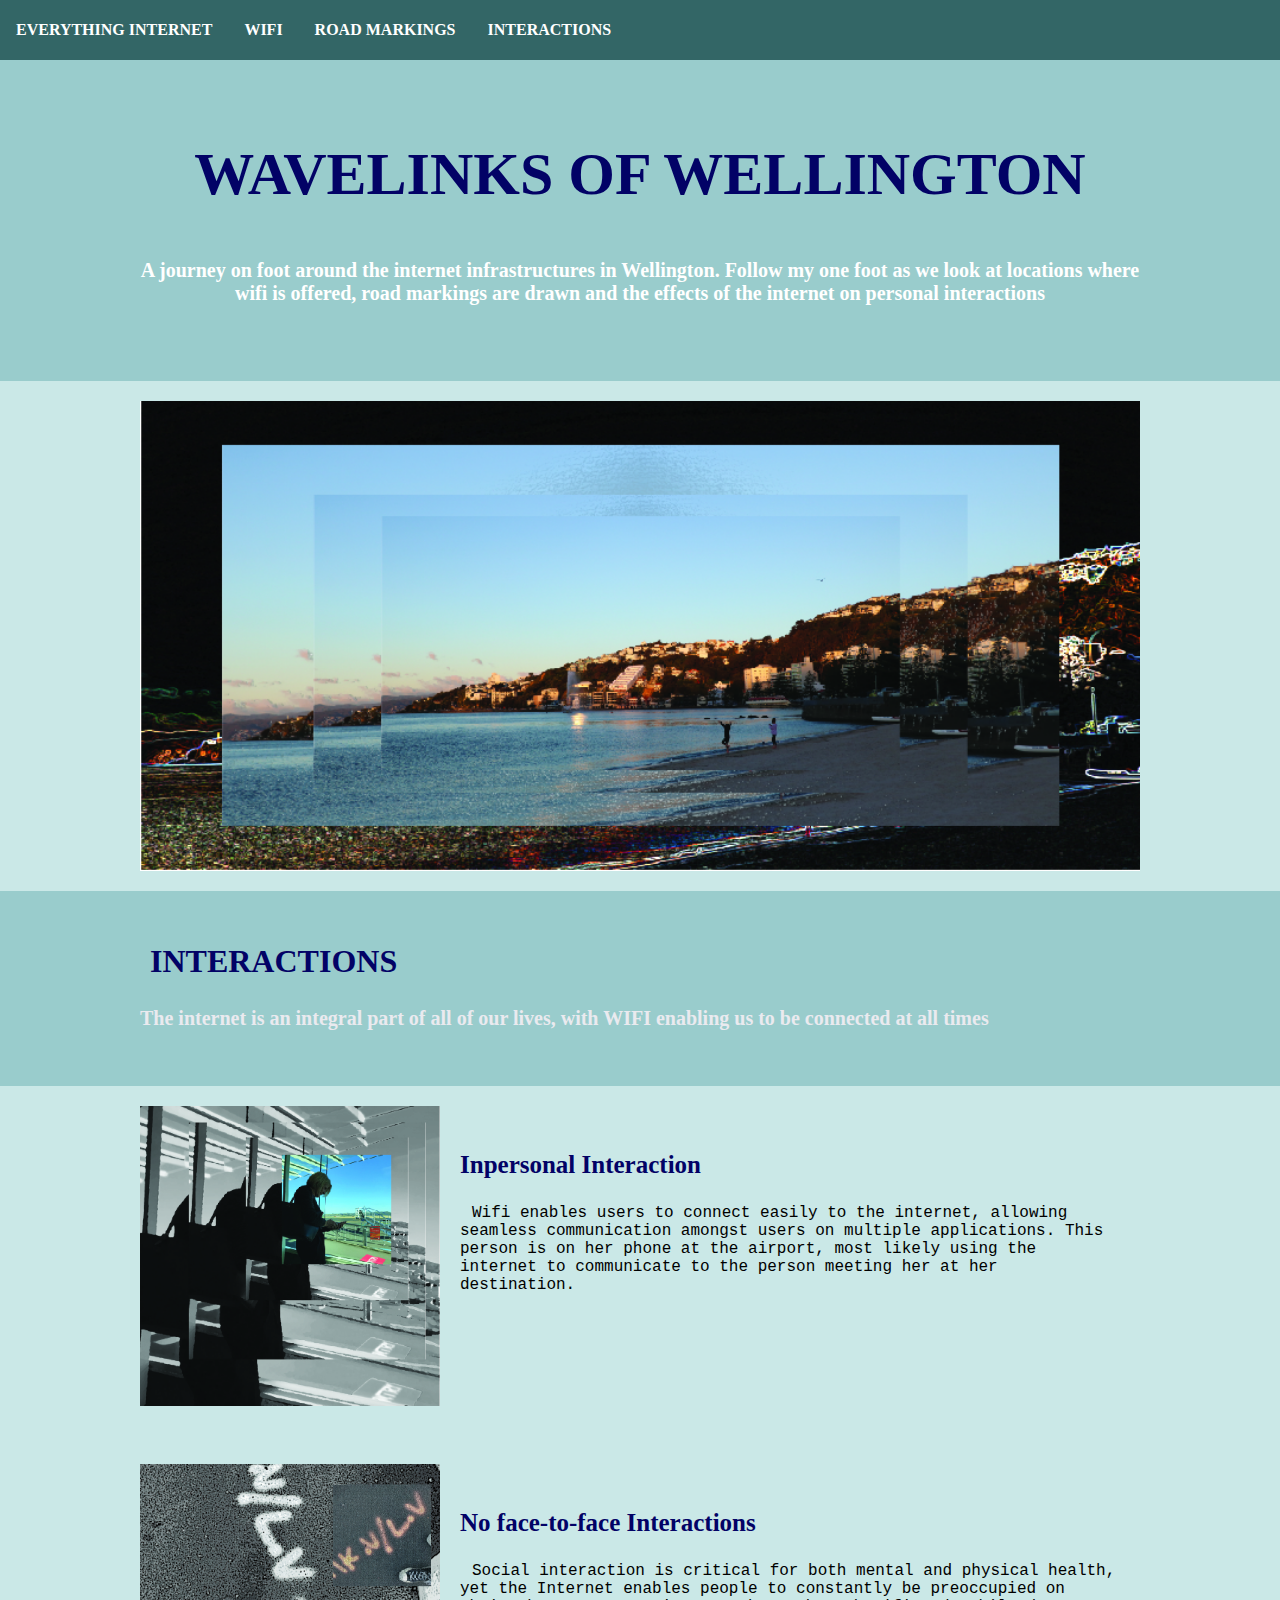
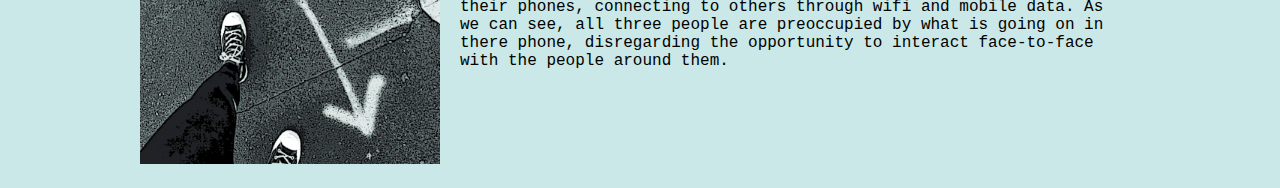
==== interactions.html @ 8e3811e8 "Add files via upload" ====
<!DOCTYPE HTML>

<html>

<head>
	<meta http-equiv="Content-Type" content="text/html; charset=UTF-8" />
	<title>Wavelinks of Wellington</title>
	<link rel="stylesheet" type="text/css" href="css/style.css">
</head>

<body>


	<nav>
		<a href="index.html">EVERYTHING INTERNET</a>
		<a href="wifi.html">WIFI</a>
		<a href="roadm.html">ROAD MARKINGS</a>
		<a href="interactions.html">INTERACTIONS</a>
	</nav>

	

	<header>
		<section>
			<h2>WAVELINKS OF WELLINGTON</h2>
			<h6> A journey on foot around the internet infrastructures in Wellington. Follow my one foot as we look at locations where wifi is offered, road markings are drawn and the effects of the internet on personal interactions </h6>
		</section>
	</header>
	
		<section>

				<div>
				<img src="img/wellyview2-100.jpg" class="center">
			</div>
	</section>



	<header>
		<section>
			<h1>INTERACTIONS</h1>
			<h4>The internet is an integral part of all of our lives, with WIFI enabling us to be connected at all times </h4>
		</section>
	</header>

	<section>
		<div class="g-row">
			<div class="g-30">
				<img src="img/interactions1-100.jpg">
			</div>
			<div class="g-70 padded">
				<h3>Inpersonal Interaction</h3>
				<p>Wifi enables users to connect easily to the internet, allowing seamless communication amongst users on multiple applications. This person is on her phone at the airport, most likely using the internet to communicate to the person meeting her at her destination. 


</p>
			</div>
		</div>
<br>
<br>
<br>
		<div class="g-row">
			<div class="g-30">
				<img src="img/roadm2-100.jpg">
			</div>
			<div class="g-70 padded">
				<h3>No face-to-face Interactions</h3>
				<p>Social interaction is critical for both mental and physical health, yet the Internet enables people to constantly be preoccupied on their phones, connecting to others through wifi and mobile data. As we can see, all three people are preoccupied by what is going on in there phone, disregarding the opportunity to interact face-to-face with the people around them. 

</p>
			</div>
		</div>

	
	</section>



</body>

</html>
---- css/style.css ----
*{
	box-sizing: border-box; 
	/* This makes the widths of elements more consistent
		Full details here https://css-tricks.com/box-sizing/ */
}

body{
	margin: 0px; /* Often browsers have a 5px margin by deafult*/
	font-family: sans-serif;
}

section{
	max-width: 1000px;
	margin-left: auto;
	margin-right: auto;
	margin-top: 20px;
	margin-bottom: 20px;
}

header{
	background-color: #99cccc;
	color: white; /* more readable on an orange background */
	padding-top: 30px;
	padding-bottom: 30px;
}

nav{
	width: 100%;
	height: 60px;
	background-color: #336666;
}

nav a, nav h3{
	float: left;
	margin: 0px;
	line-height: 60px;
	margin-left: 1em;
	margin-right: 1em;
	text-decoration: none;
	color: white;
	font-family: Georgia;
	font-weight: bold;
}

nav a:hover{
	text-decoration: underline; /* Hover styles to let people know they can click it */
}



/* Simple grid */
.g-row{
	width: 100%;
	overflow: hidden;
}

.g-row img{
	width: 100%; /*This makes all images in grids to be the size of their cell */
}

.g-50{
	width: 50%;
	float: left;
}

.g-30{
	width: 30%;
	float: left;
}

.g-70{
	width: 70%;
	float: left;
}


.show{
	border: 1px solid blue;
	padding: 2px;
}

.padded{
	padding: 20px; /* I add this to cells to add a little padding*/
}

/* Brooke */

.center {
  display: block;
  margin-left: auto;
  margin-right: auto;
  width: 100%;
}

h2 {
font-size: 60px;
font-family: Georgia;
text-align: center;
color: #020266;
font-weight: bold;
}

body {
background-color: #cae8e7;
}

h6 {
font-size: 20px;
font-family: Lucida Console;
text-align: center;
color: white;
}

p {
font-size: 16px;
font-family: Courier;
text-indent: 12px;
}

h4 {
font-size: 20px;
font-family: Lucida Console;
color: #eaeaef;
}

h1 {
font-size: 32px;
font-family: Georgia;
color: #020266;
text-indent: 10px;
}

h3 {
font-size: 25px;
font-family: Georgia;
color: #020266;
font-weight: bold;
}
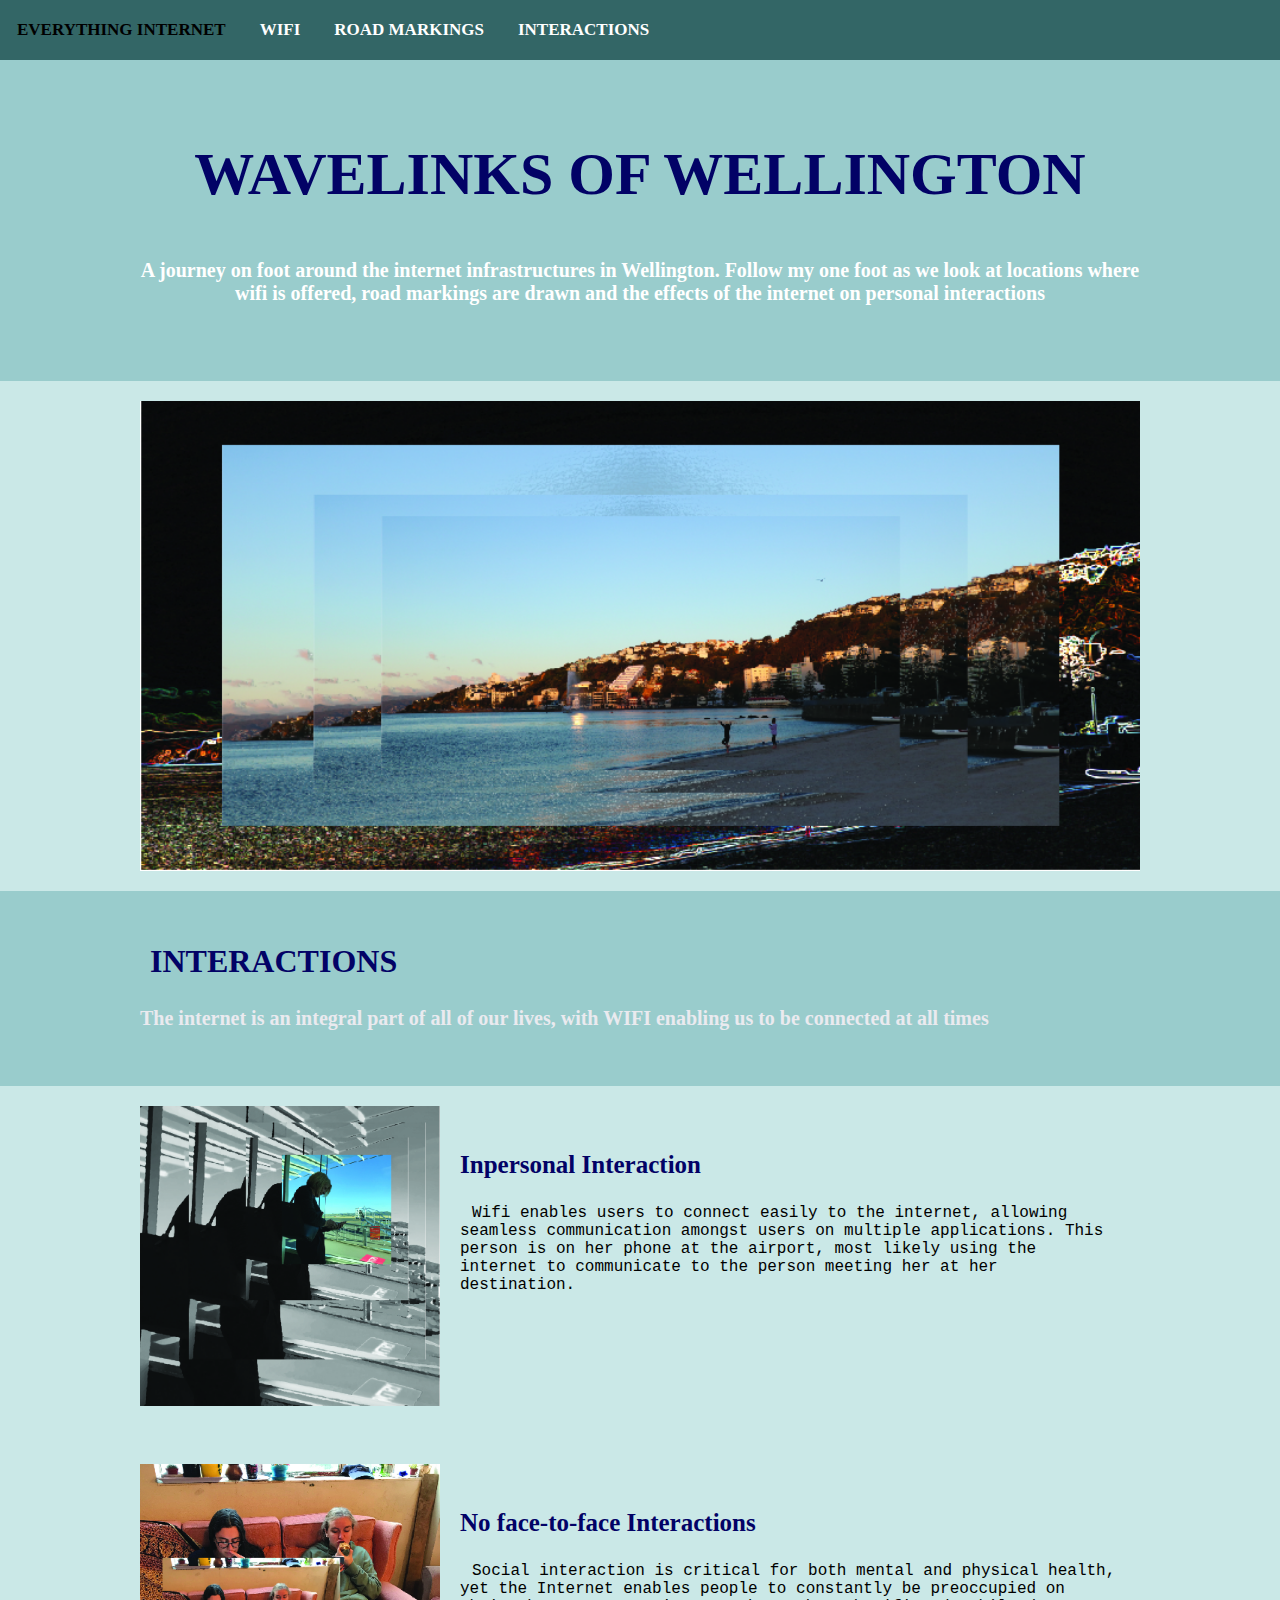
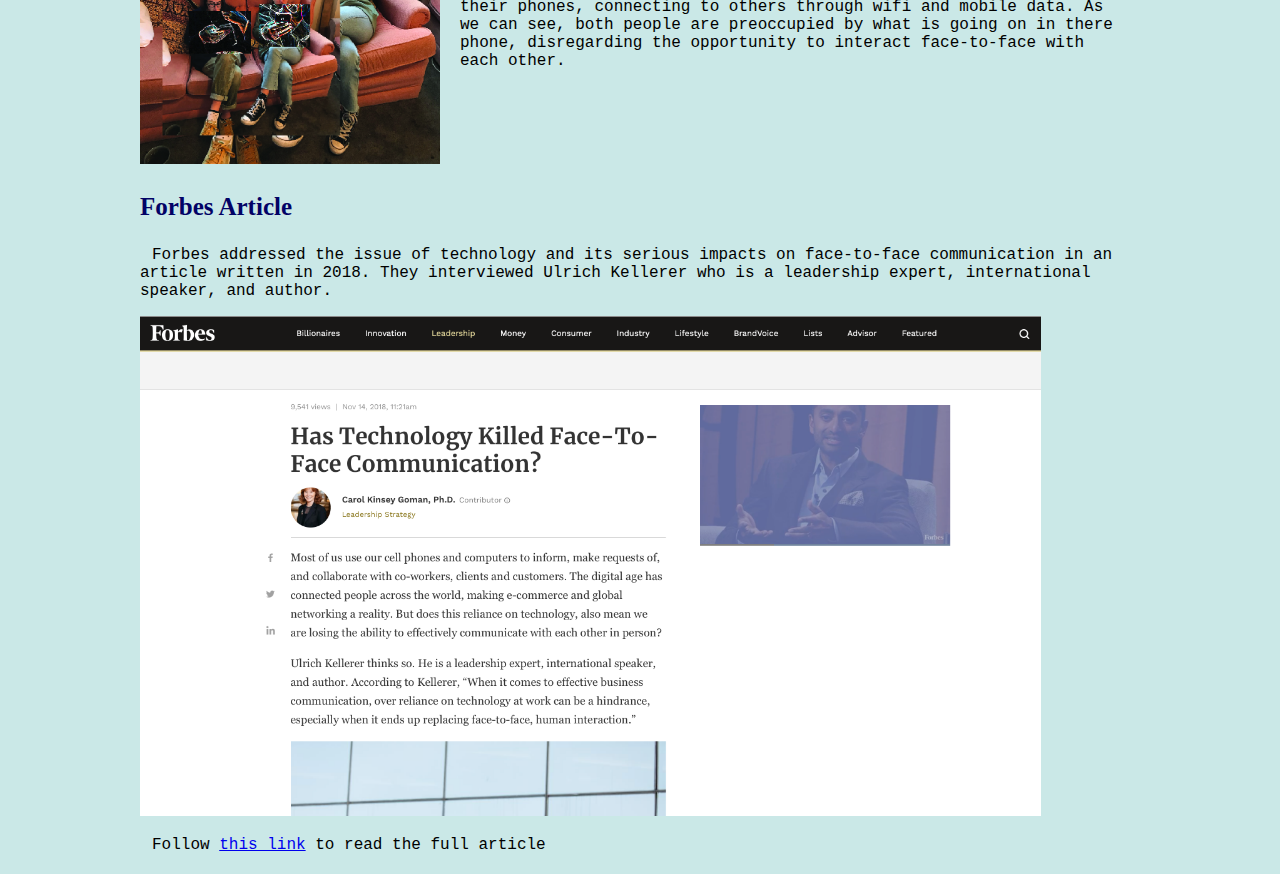
==== commit e3aaa866: "Add files via upload" ====
--- a/interactions.html
+++ b/interactions.html
@@ -12,7 +12,7 @@
 
 
 	<nav>
-		<a href="index.html">EVERYTHING INTERNET</a>
+		<a href="index.html"> <span style="color:black">EVERYTHING INTERNET</span> </a>
 		<a href="wifi.html">WIFI</a>
 		<a href="roadm.html">ROAD MARKINGS</a>
 		<a href="interactions.html">INTERACTIONS</a>
@@ -61,17 +61,23 @@
 <br>
 		<div class="g-row">
 			<div class="g-30">
-				<img src="img/roadm2-100.jpg">
+				<img src="img/interactions2-100.jpg">
 			</div>
 			<div class="g-70 padded">
 				<h3>No face-to-face Interactions</h3>
-				<p>Social interaction is critical for both mental and physical health, yet the Internet enables people to constantly be preoccupied on their phones, connecting to others through wifi and mobile data. As we can see, all three people are preoccupied by what is going on in there phone, disregarding the opportunity to interact face-to-face with the people around them. 
+				<p>Social interaction is critical for both mental and physical health, yet the Internet enables people to constantly be preoccupied on their phones, connecting to others through wifi and mobile data. As we can see, both people are preoccupied by what is going on in there phone, disregarding the opportunity to interact face-to-face with each other. 
 
 </p>
 			</div>
 		</div>
 
 	
+<h3> Forbes Article </h3>	
+<p> Forbes addressed the issue of technology and its serious impacts on face-to-face communication in an article written in 2018. They interviewed Ulrich Kellerer who is a leadership expert, international speaker, and author. </p>
+<img src="img/forbes.jpg" height="500">
+
+<p> Follow <a href="https://www.forbes.com/sites/carolkinseygoman/2018/11/14/has-technology-killed-face-to-face-communication/#db31f09a8ccc"> this link</a> to read the full article <p>
+
 	</section>
 
 
--- a/css/style.css
+++ b/css/style.css
@@ -39,6 +39,7 @@
 	text-decoration: none;
 	color: white;
 	font-family: Georgia;
+	font-size: 17px;
 	font-weight: bold;
 }
 
@@ -136,3 +137,18 @@
 color: #020266;
 font-weight: bold;
 }
+
+.modem {
+ display: block;
+  margin-left: auto;
+  margin-right: auto;
+  width: 100%;
+}
+
+.modem1 {
+   display: none
+}
+
+span:hover + img{
+   display: block;
+}
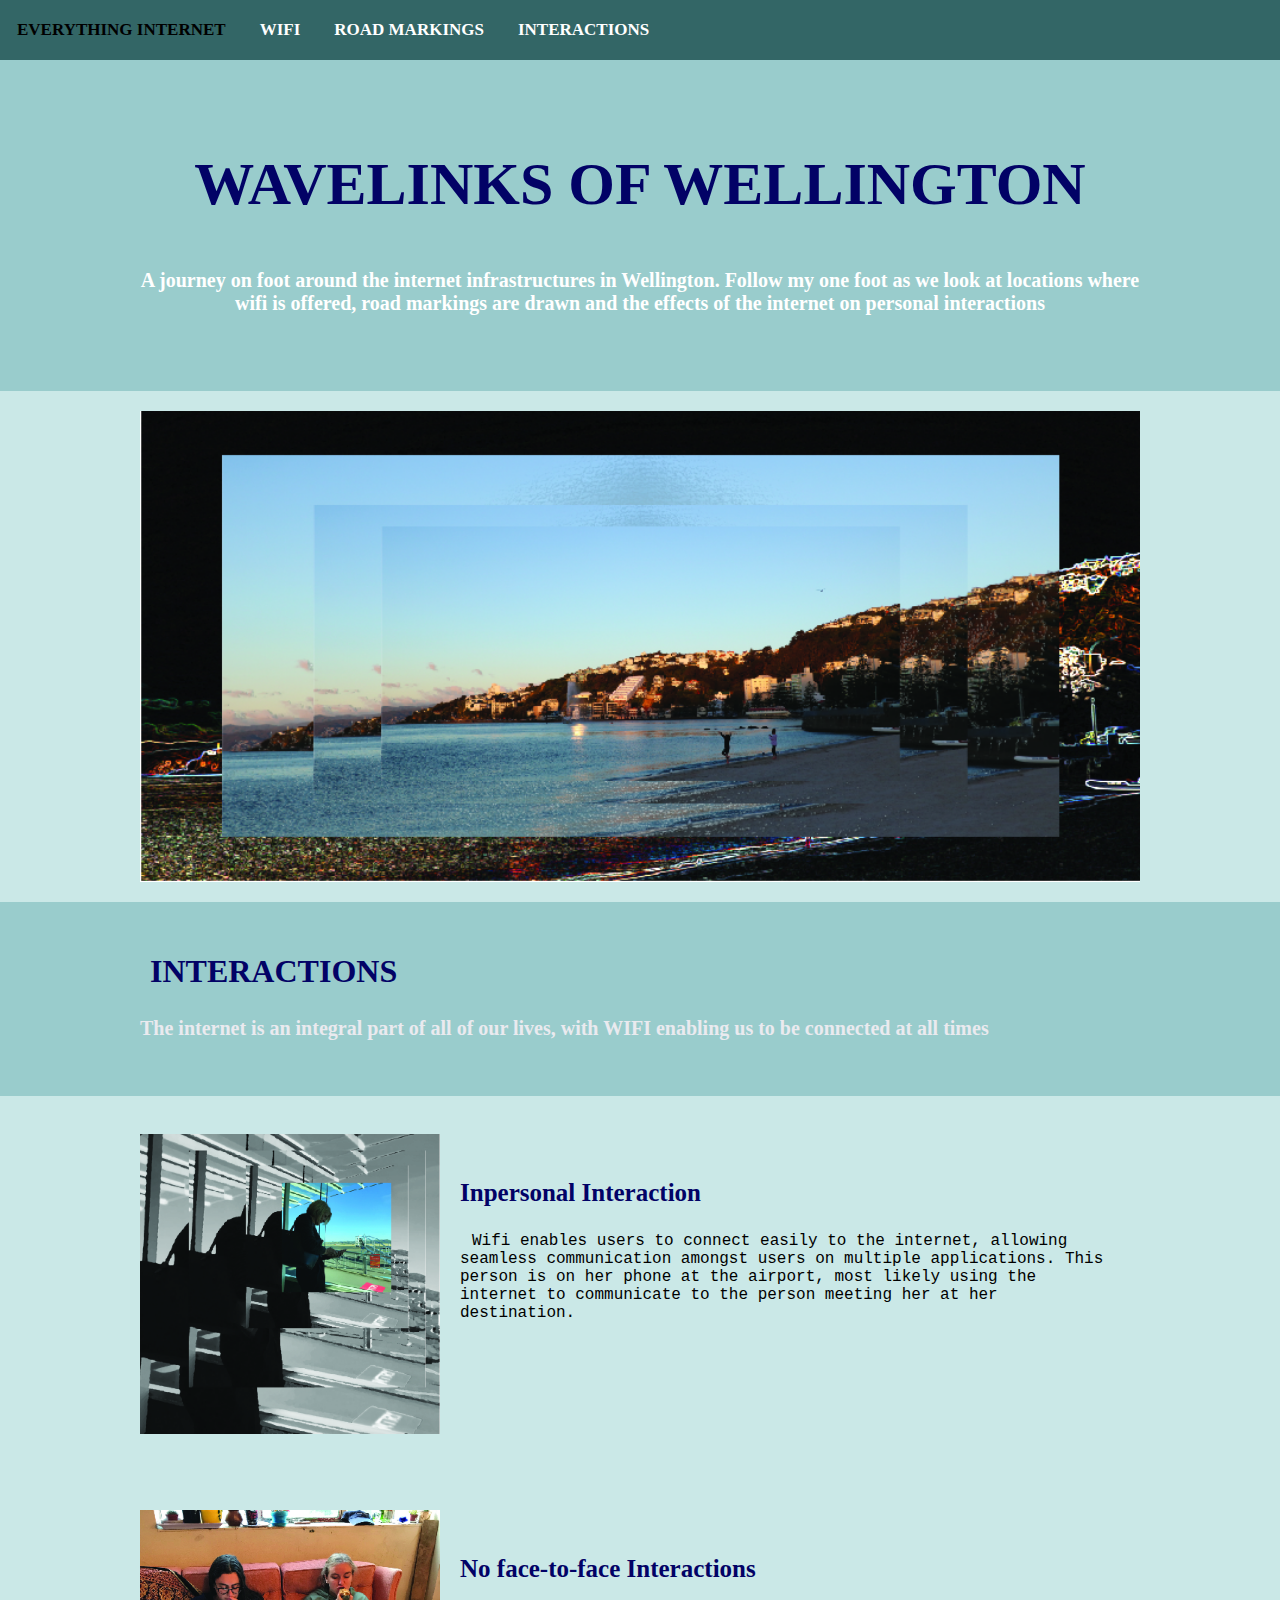
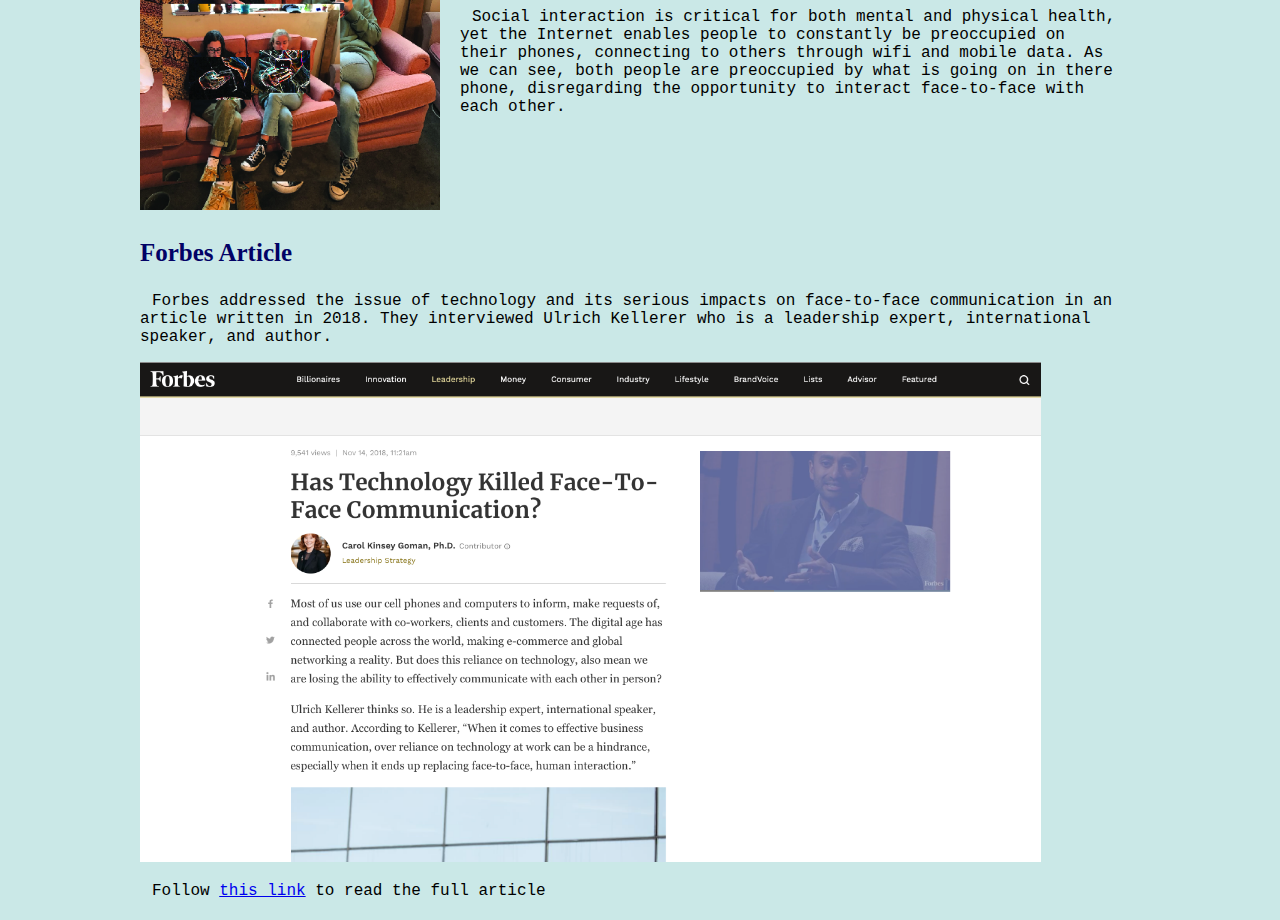
==== commit cc9efcd6: "Add files via upload" ====
--- a/interactions.html
+++ b/interactions.html
@@ -3,6 +3,9 @@
 <html>
 
 <head>
+
+<div class="navbar">
+
 	<meta http-equiv="Content-Type" content="text/html; charset=UTF-8" />
 	<title>Wavelinks of Wellington</title>
 	<link rel="stylesheet" type="text/css" href="css/style.css">
@@ -18,12 +21,14 @@
 		<a href="interactions.html">INTERACTIONS</a>
 	</nav>
 
-	
+</div>	
 
 	<header>
 		<section>
+		<div class="main">
 			<h2>WAVELINKS OF WELLINGTON</h2>
 			<h6> A journey on foot around the internet infrastructures in Wellington. Follow my one foot as we look at locations where wifi is offered, road markings are drawn and the effects of the internet on personal interactions </h6>
+		</div>
 		</section>
 	</header>
 	
@@ -43,6 +48,8 @@
 		</section>
 	</header>
 
+	<br>
+
 	<section>
 		<div class="g-row">
 			<div class="g-30">
@@ -56,6 +63,7 @@
 </p>
 			</div>
 		</div>
+<br>
 <br>
 <br>
 <br>
--- a/css/style.css
+++ b/css/style.css
@@ -152,3 +152,16 @@
 span:hover + img{
    display: block;
 }
+
+
+.navbar {
+  overflow: hidden;
+  background-color: #333;
+  position: fixed; /* Set the navbar to fixed position */
+  top: 0; /* Position the navbar at the top of the page */
+  width: 100%; /* Full width */
+}
+
+.main {
+  margin-top: 120px; /* Add a top margin to avoid content overlay */
+}
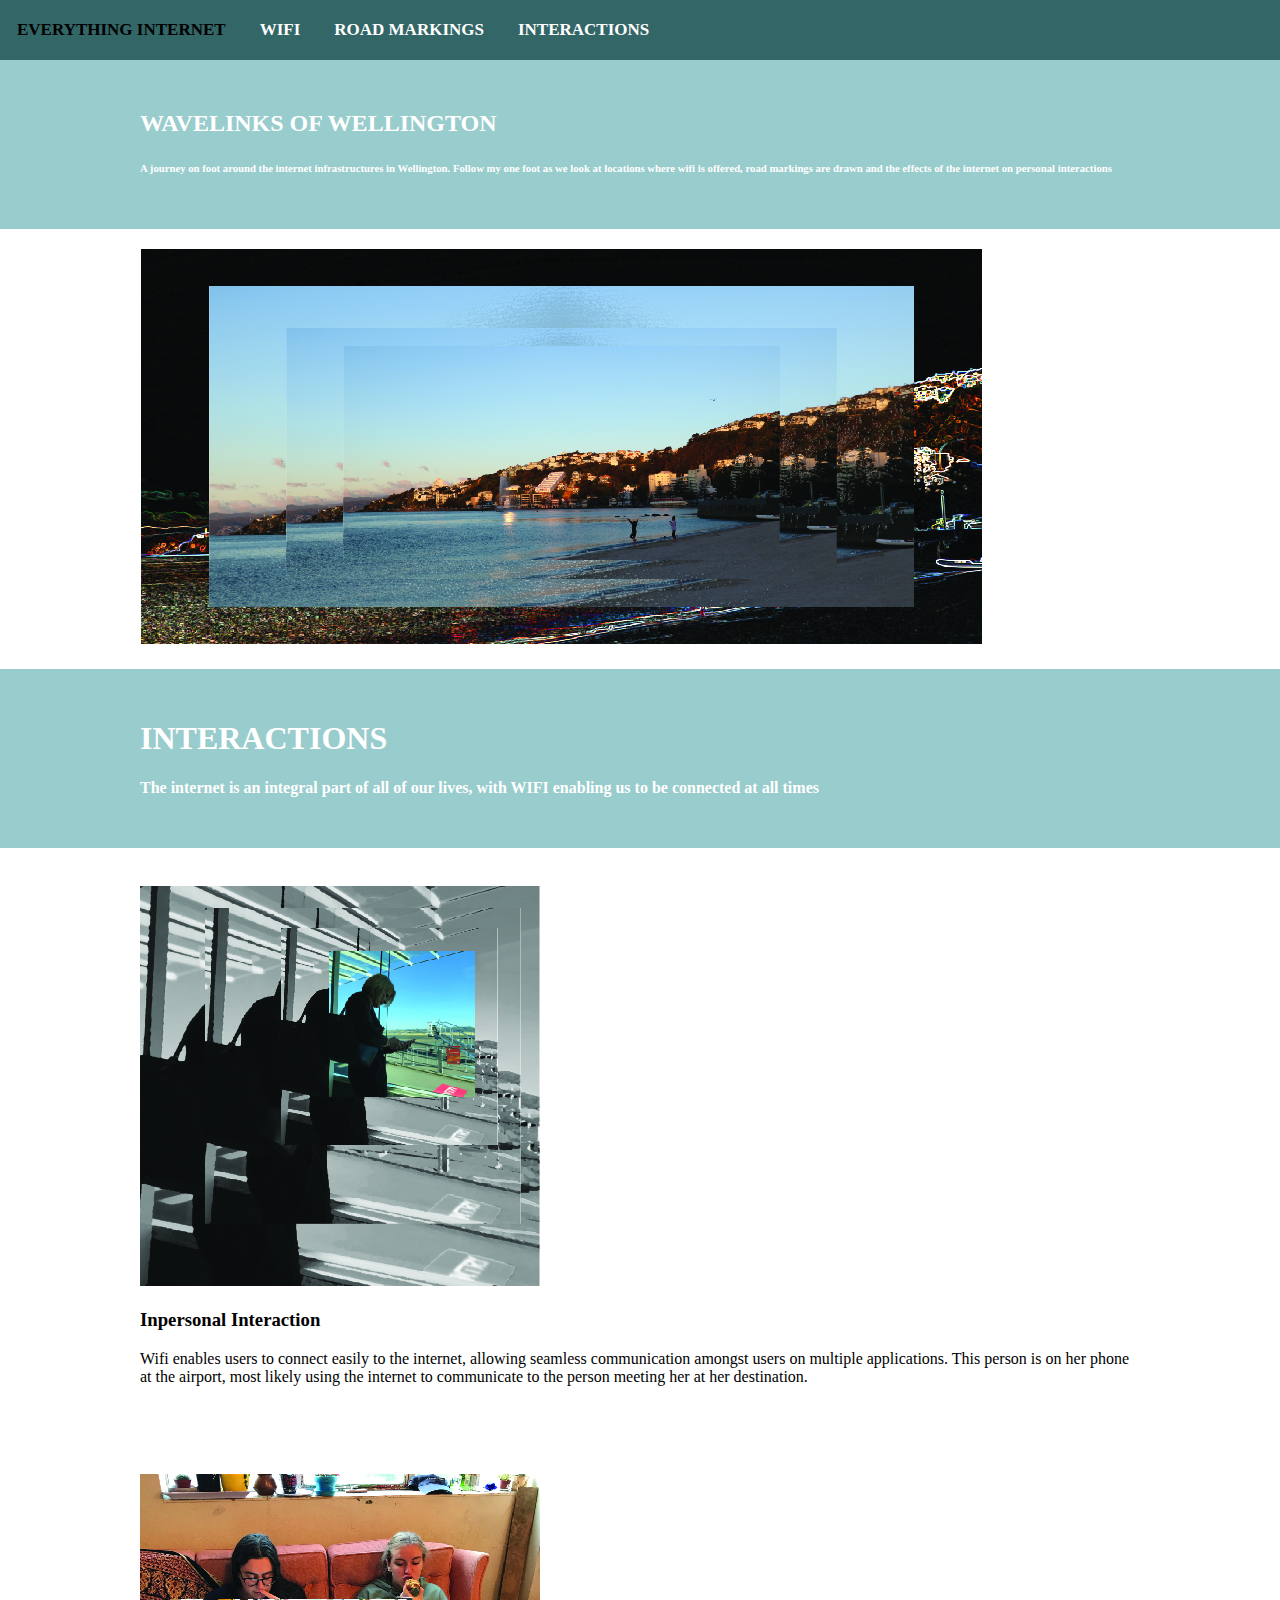
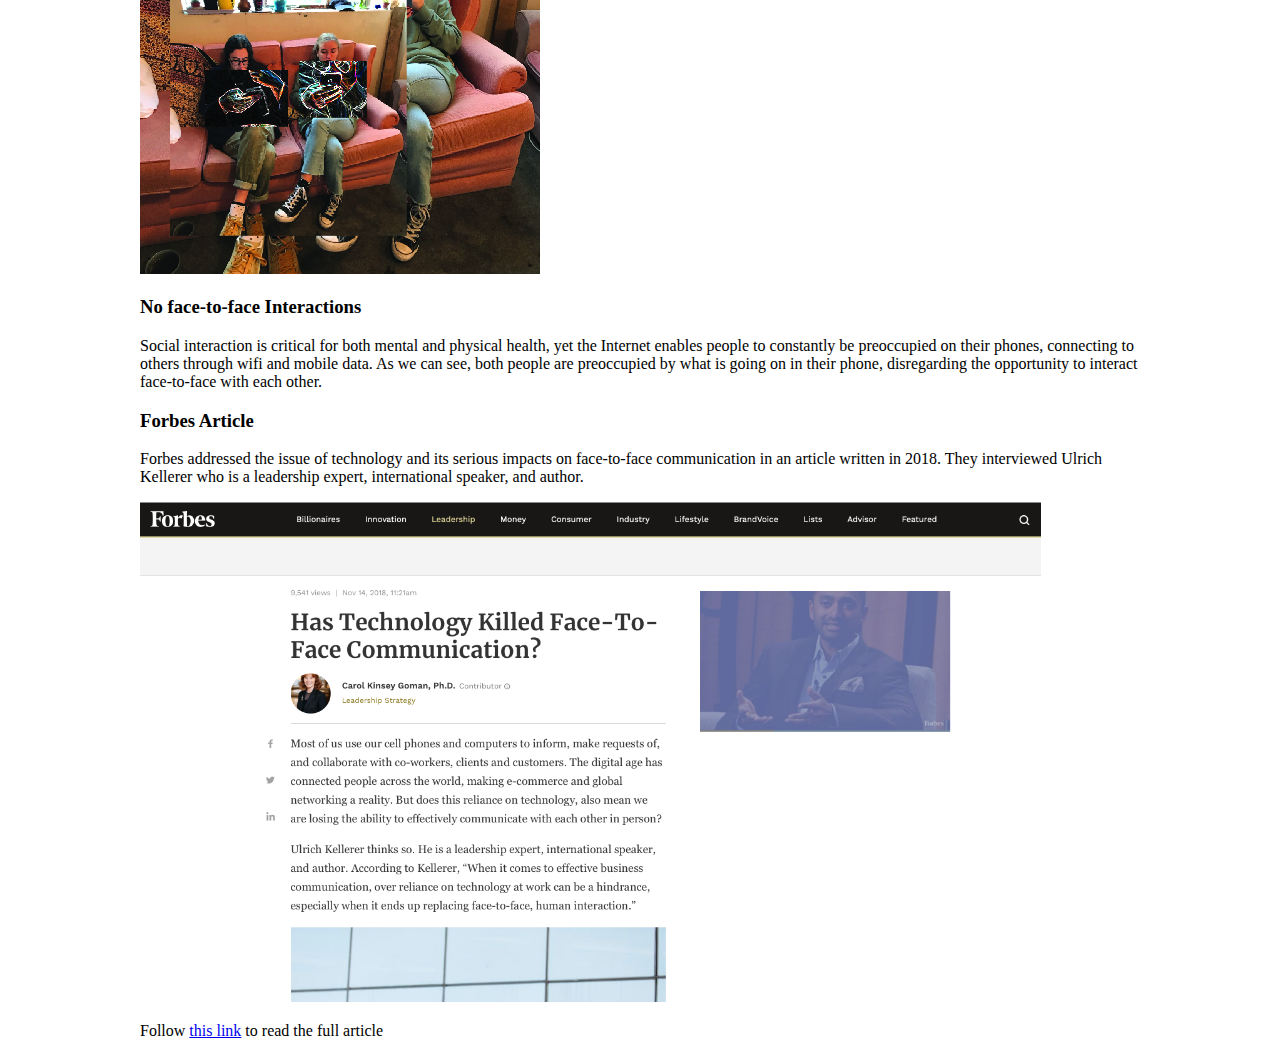
==== commit f525b3d1: "Add files via upload" ====
--- a/interactions.html
+++ b/interactions.html
@@ -73,7 +73,7 @@
 			</div>
 			<div class="g-70 padded">
 				<h3>No face-to-face Interactions</h3>
-				<p>Social interaction is critical for both mental and physical health, yet the Internet enables people to constantly be preoccupied on their phones, connecting to others through wifi and mobile data. As we can see, both people are preoccupied by what is going on in there phone, disregarding the opportunity to interact face-to-face with each other. 
+				<p>Social interaction is critical for both mental and physical health, yet the Internet enables people to constantly be preoccupied on their phones, connecting to others through wifi and mobile data. As we can see, both people are preoccupied by what is going on in their phone, disregarding the opportunity to interact face-to-face with each other. 
 
 </p>
 			</div>
--- a/css/style.css
+++ b/css/style.css
@@ -1,12 +1,5 @@
-*{
-	box-sizing: border-box; 
-	/* This makes the widths of elements more consistent
-		Full details here https://css-tricks.com/box-sizing/ */
-}
-
 body{
-	margin: 0px; /* Often browsers have a 5px margin by deafult*/
-	font-family: sans-serif;
+	margin: 0px; 
 }
 
 section{
@@ -19,7 +12,7 @@
 
 header{
 	background-color: #99cccc;
-	color: white; /* more readable on an orange background */
+	color: white;
 	padding-top: 30px;
 	padding-bottom: 30px;
 }
@@ -44,24 +37,12 @@
 }
 
 nav a:hover{
-	text-decoration: underline; /* Hover styles to let people know they can click it */
-}
+	text-decoration: underline;
 
 
-
-/* Simple grid */
 .g-row{
 	width: 100%;
 	overflow: hidden;
-}
-
-.g-row img{
-	width: 100%; /*This makes all images in grids to be the size of their cell */
-}
-
-.g-50{
-	width: 50%;
-	float: left;
 }
 
 .g-30{
@@ -75,16 +56,9 @@
 }
 
 
-.show{
-	border: 1px solid blue;
-	padding: 2px;
+.padded{
+	padding: 20px;
 }
-
-.padded{
-	padding: 20px; /* I add this to cells to add a little padding*/
-}
-
-/* Brooke */
 
 .center {
   display: block;
@@ -128,7 +102,6 @@
 font-size: 32px;
 font-family: Georgia;
 color: #020266;
-text-indent: 10px;
 }
 
 h3 {
@@ -157,11 +130,11 @@
 .navbar {
   overflow: hidden;
   background-color: #333;
-  position: fixed; /* Set the navbar to fixed position */
-  top: 0; /* Position the navbar at the top of the page */
-  width: 100%; /* Full width */
+  position: fixed; 
+  top: 0; 
+  width: 100%; 
 }
 
 .main {
-  margin-top: 120px; /* Add a top margin to avoid content overlay */
+  margin-top: 120px; 
 }
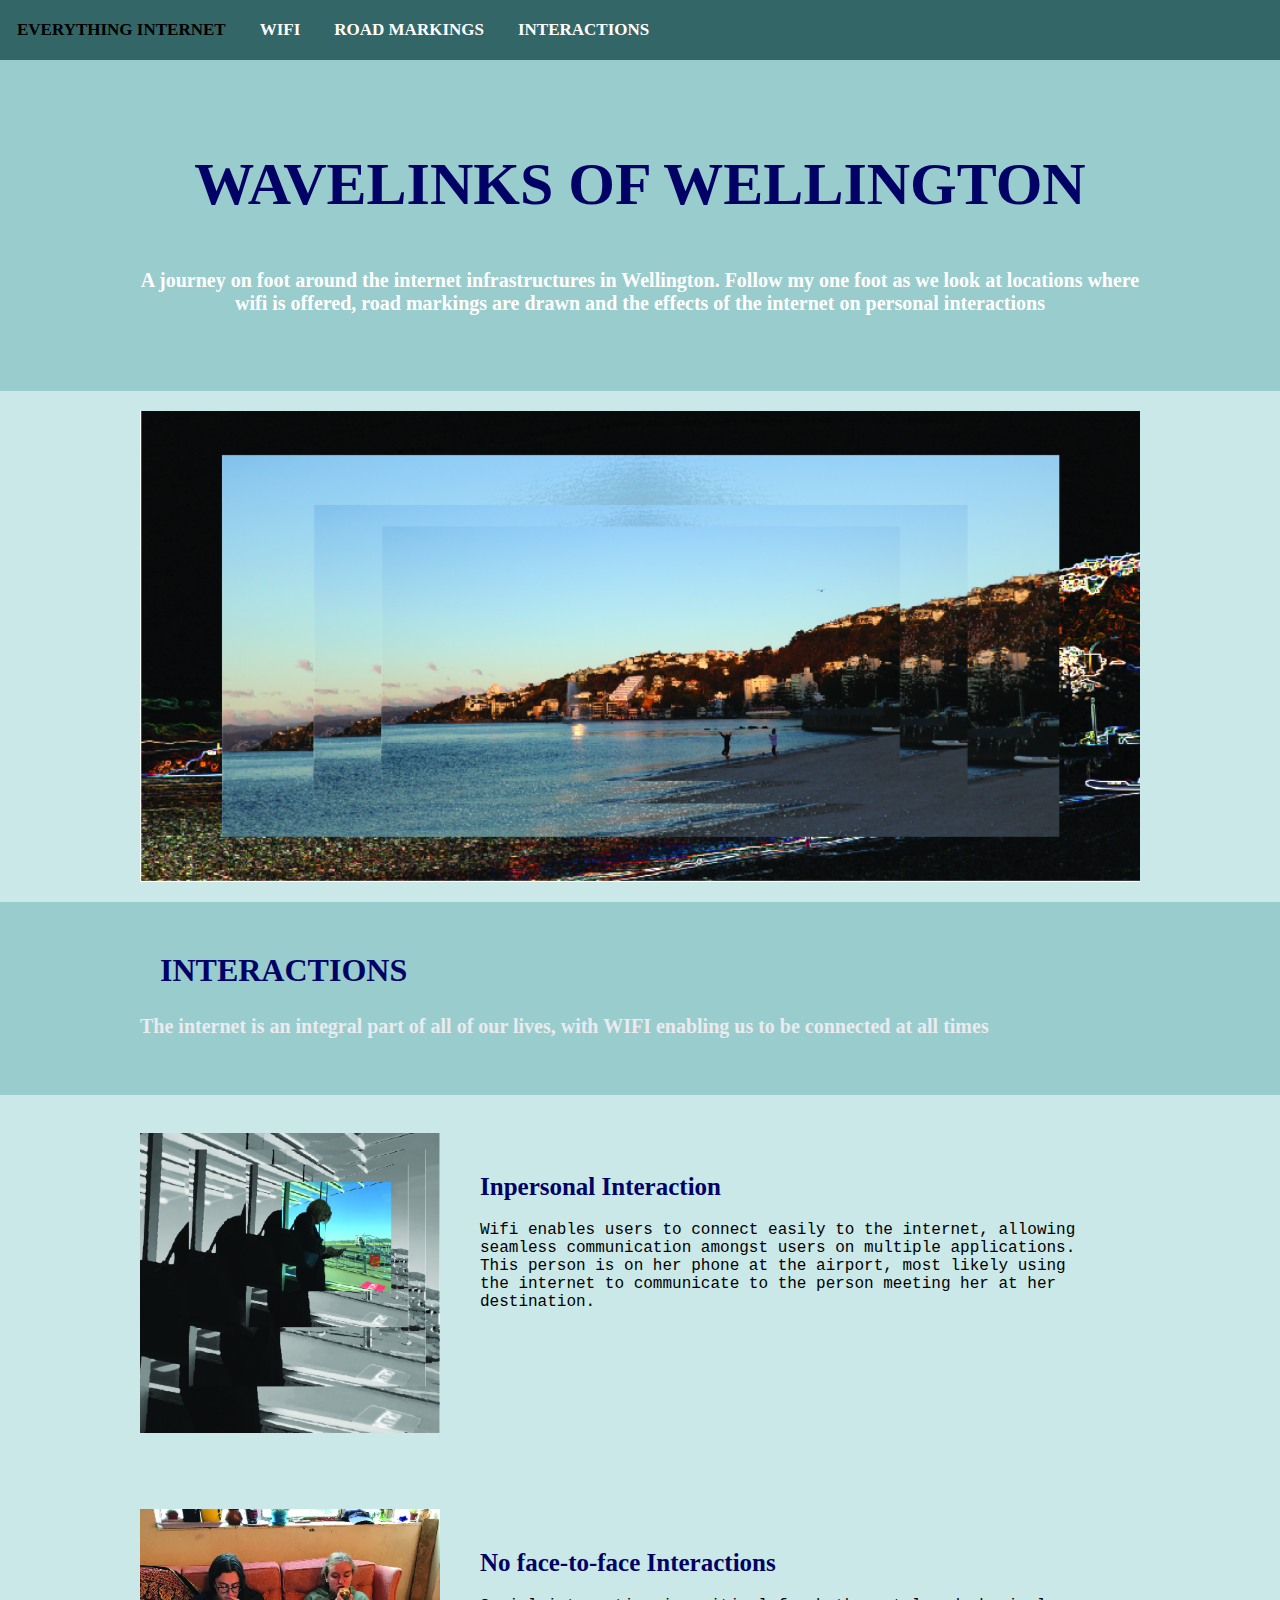
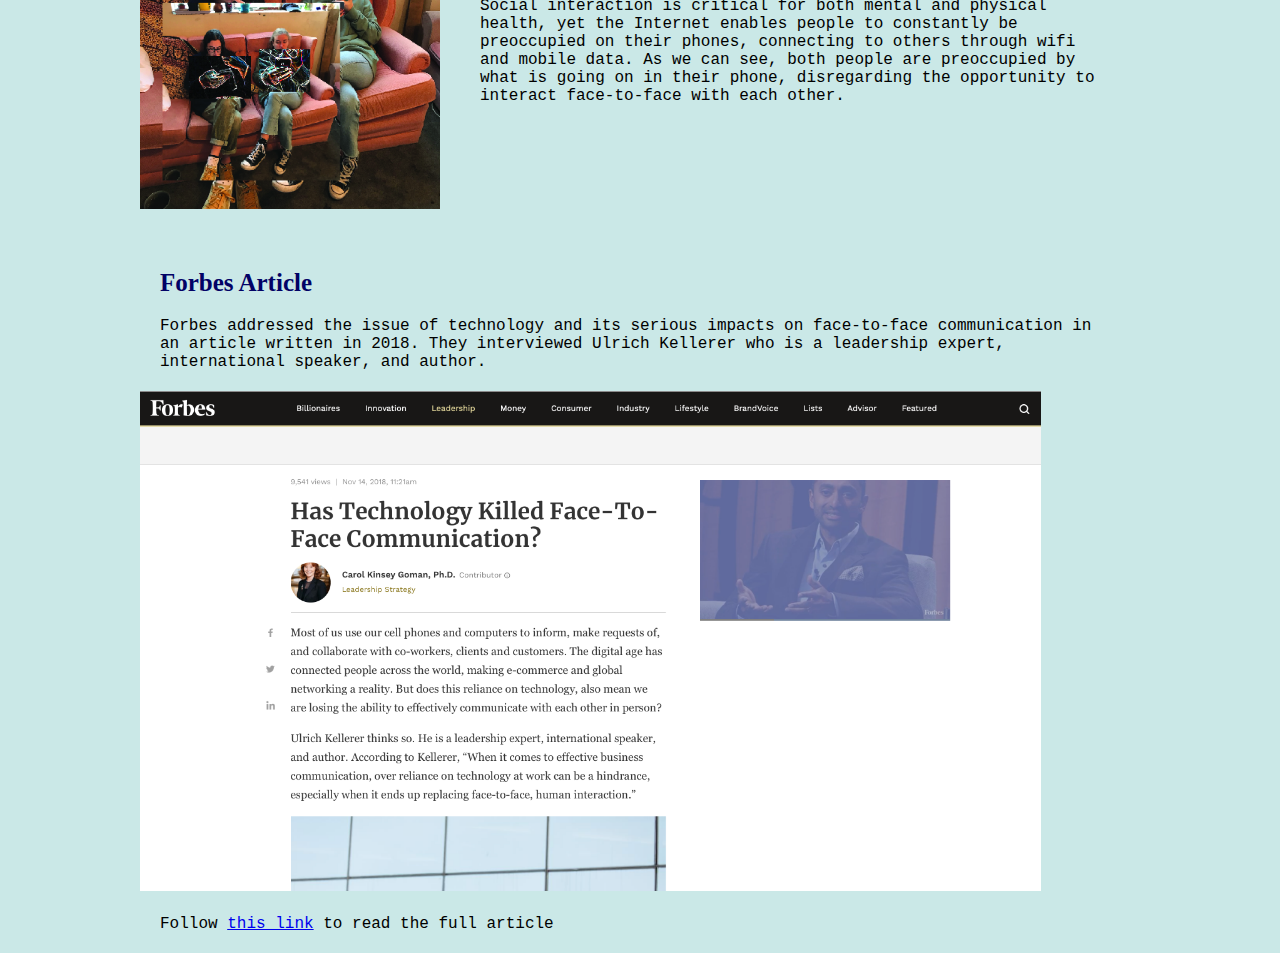
==== commit d229a75d: "Add files via upload" ====
--- a/interactions.html
+++ b/interactions.html
@@ -79,6 +79,9 @@
 			</div>
 		</div>
 
+<br>
+<br>
+
 	
 <h3> Forbes Article </h3>	
 <p> Forbes addressed the issue of technology and its serious impacts on face-to-face communication in an article written in 2018. They interviewed Ulrich Kellerer who is a leadership expert, international speaker, and author. </p>
--- a/css/style.css
+++ b/css/style.css
@@ -1,5 +1,10 @@
+*{
+	box-sizing: border-box; 
+}
+
 body{
-	margin: 0px; 
+	margin: 0px;
+	font-family: sans-serif;
 }
 
 section{
@@ -12,7 +17,7 @@
 
 header{
 	background-color: #99cccc;
-	color: white;
+	color: white; 
 	padding-top: 30px;
 	padding-bottom: 30px;
 }
@@ -37,12 +42,24 @@
 }
 
 nav a:hover{
-	text-decoration: underline;
+	text-decoration: underline; 
+}
 
 
+
+/* Simple grid */
 .g-row{
 	width: 100%;
 	overflow: hidden;
+}
+
+.g-row img{
+	width: 100%; 
+}
+
+.g-50{
+	width: 50%;
+	float: left;
 }
 
 .g-30{
@@ -56,9 +73,16 @@
 }
 
 
+.show{
+	border: 1px solid blue;
+	padding: 2px;
+}
+
 .padded{
-	padding: 20px;
+	padding: 20px; 
 }
+
+
 
 .center {
   display: block;
@@ -89,7 +113,7 @@
 p {
 font-size: 16px;
 font-family: Courier;
-text-indent: 12px;
+margin: 20px;
 }
 
 h4 {
@@ -102,6 +126,7 @@
 font-size: 32px;
 font-family: Georgia;
 color: #020266;
+margin: 20px;
 }
 
 h3 {
@@ -109,6 +134,7 @@
 font-family: Georgia;
 color: #020266;
 font-weight: bold;
+margin: 20px;
 }
 
 .modem {
